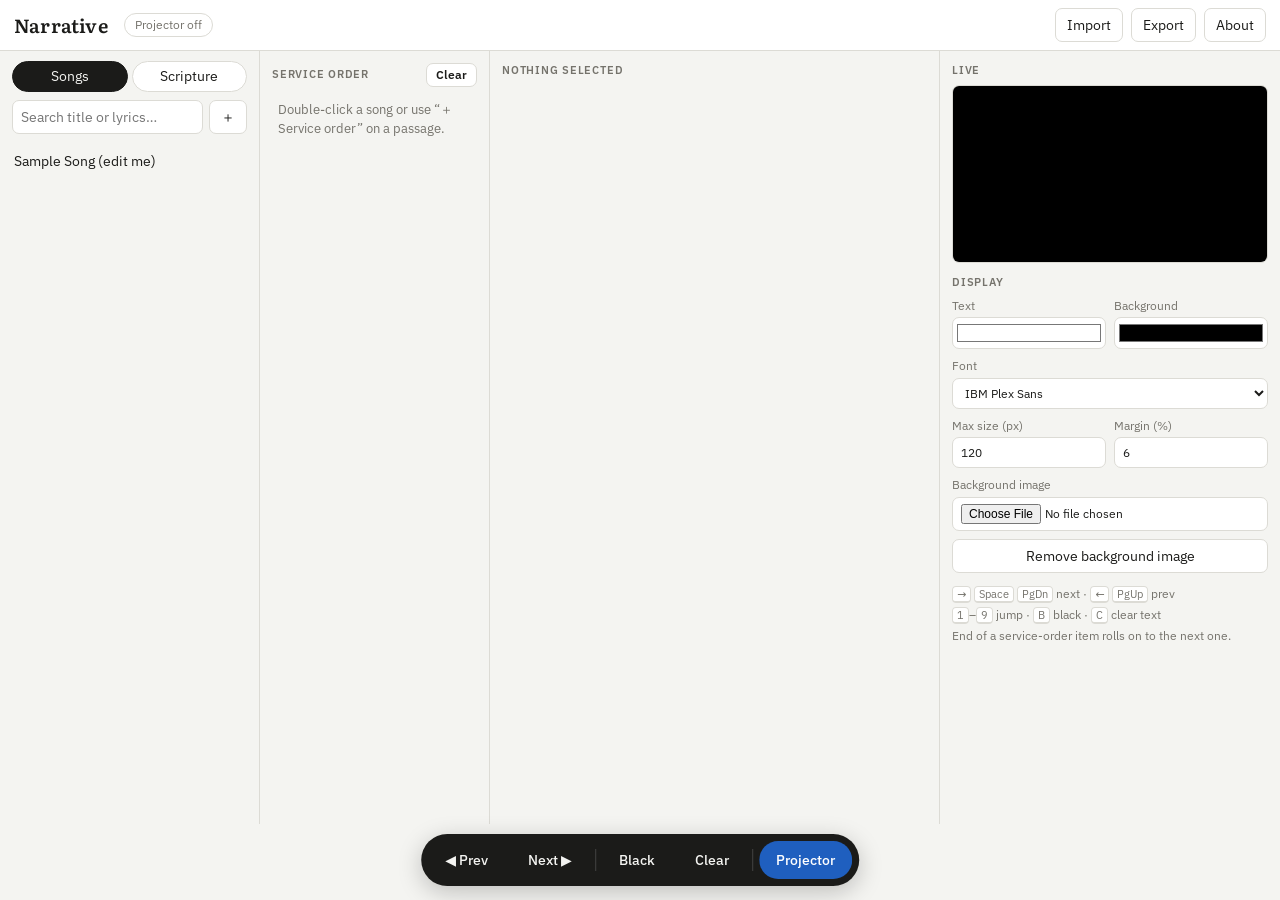
==== index.html @ c8504ea7 "Narrative v2: PWA, projector auto-placement, scripture (ESV + imported Bibles) Co-Authored-By: Claud" ====
<!doctype html>
<html lang="en">
<head>
<meta charset="utf-8">
<meta name="viewport" content="width=device-width, initial-scale=1">
<title>Narrative</title>
<meta name="description" content="Browser-based worship lyrics and scripture presenter.">
<meta name="theme-color" content="#141413">
<link rel="manifest" href="manifest.webmanifest">
<link rel="icon" href="icons/icon.svg" type="image/svg+xml">
<link rel="apple-touch-icon" href="icons/icon-192.png">
<link rel="stylesheet" href="css/stage.css">
<link rel="stylesheet" href="css/app.css">
</head>
<body>
<header>
  <h1>Narrative</h1>
  <span id="status" class="chip">Projector off</span>
  <span class="sp"></span>
  <button id="btnInstall" hidden>Install app</button>
  <button id="btnImport">Import</button>
  <button id="btnExport">Export</button>
  <button id="btnAbout">About</button>
  <input type="file" id="fileImport" accept=".json,.txt" multiple hidden>
</header>

<main>
  <section id="left">
    <nav class="tabs">
      <button data-tab="songs" class="active">Songs</button>
      <button data-tab="scripture">Scripture</button>
    </nav>

    <div class="tab" id="tab-songs">
      <div class="pad row">
        <input id="search" placeholder="Search title or lyrics…">
        <button id="btnNew" title="New song">＋</button>
      </div>
      <div class="list" id="library"></div>
    </div>

    <div class="tab" id="tab-scripture" hidden>
      <form class="pad stack" id="refForm">
        <input id="refInput" placeholder="Yoh 3:16 · John 3:16-18 · Mzm 23" autocomplete="off">
        <div class="row">
          <select id="refVersion" title="Version"></select>
          <select id="refPer" title="Verses per slide">
            <option value="0">Auto fit</option>
            <option value="1">1 verse / slide</option>
            <option value="2">2 verses / slide</option>
            <option value="3">3 verses / slide</option>
          </select>
        </div>
        <button class="primary">Show passage</button>
        <div id="refMsg" class="msg"></div>
      </form>
      <div class="pad stack">
        <h3>Versions</h3>
        <div id="bibleList" class="mini-list"></div>
        <button id="btnImportBible">Import a Bible (JSON)…</button>
        <input type="file" id="fileBible" accept=".json" hidden>
        <h3>ESV API key</h3>
        <div class="row">
          <input id="esvKey" type="password" placeholder="Paste key from api.esv.org" autocomplete="off">
          <button id="btnEsvSave">Save</button>
        </div>
        <p class="note">Stored only in this browser. Never committed, never sent anywhere except api.esv.org.</p>
        <p class="note">ESV® text © Crossway. <a href="https://www.esv.org" target="_blank" rel="noopener">esv.org</a></p>
      </div>
    </div>
  </section>

  <section>
    <h2>Service order <span class="sp"></span><button id="btnClearSched" class="sm">Clear</button></h2>
    <div class="list" id="schedule"></div>
  </section>

  <section>
    <h2><span id="viewTitle">Nothing selected</span><span class="sp"></span>
      <button id="btnAddView" class="sm" hidden>＋ Service order</button>
      <button id="btnEdit" class="sm" hidden>Edit</button>
    </h2>
    <div id="slides"></div>
  </section>

  <section id="right">
    <h2>Live</h2>
    <div class="preview" id="preview"></div>
    <h2>Display</h2>
    <div class="settings">
      <label>Text<input type="color" id="setFg"></label>
      <label>Background<input type="color" id="setBg"></label>
      <label class="full">Font
        <select id="setFont">
          <option value='"IBM Plex Sans", Arial, sans-serif'>IBM Plex Sans</option>
          <option value='Arial, Helvetica, sans-serif'>Arial</option>
          <option value='Georgia, "Times New Roman", serif'>Georgia</option>
          <option value='"Literata", Georgia, serif'>Literata</option>
        </select>
      </label>
      <label>Max size (px)<input type="number" id="setMax" min="20" max="300" step="4"></label>
      <label>Margin (%)<input type="number" id="setPad" min="0" max="25" step="1"></label>
      <label class="full">Background image<input type="file" id="setBgImg" accept="image/*"></label>
      <button class="full" id="btnBgImgClear">Remove background image</button>
    </div>
    <div class="keys">
      <kbd>→</kbd> <kbd>Space</kbd> <kbd>PgDn</kbd> next · <kbd>←</kbd> <kbd>PgUp</kbd> prev<br>
      <kbd>1</kbd>–<kbd>9</kbd> jump · <kbd>B</kbd> black · <kbd>C</kbd> clear text<br>
      End of a service-order item rolls on to the next one.
    </div>
  </section>
</main>

<div class="dock" role="toolbar" aria-label="Live controls">
  <button id="btnPrev" title="Previous (←)">◀ Prev</button>
  <button id="btnNext" title="Next (→)">Next ▶</button>
  <span class="div"></span>
  <button id="btnBlack" title="Black screen (B)">Black</button>
  <button id="btnClear" title="Clear text (C)">Clear</button>
  <span class="div"></span>
  <button id="btnProjector" class="primary" title="Open the output on the projector">Projector</button>
</div>

<div id="toast" role="status"></div>

<dialog id="editor">
  <form method="dialog">
    <input id="edTitle" placeholder="Song title" required>
    <input id="edAuthor" placeholder="Author / CCLI (optional)">
    <textarea id="edLyrics" placeholder="[Verse 1]&#10;Line one&#10;Line two&#10;&#10;[Chorus]&#10;Line one&#10;Line two"></textarea>
    <div class="note">A blank line starts a new slide. A line like <b>[Chorus]</b>, <b>Reff:</b> or <b>Bait 2</b> labels the slide and isn't projected.</div>
    <div class="row">
      <button type="button" id="edDelete">Delete</button>
      <span class="sp"></span>
      <button value="cancel" formnovalidate>Cancel</button>
      <button value="save" class="primary">Save</button>
    </div>
  </form>
</dialog>

<dialog id="about">
  <form method="dialog" class="prose-dialog">
    <h3>Narrative</h3>
    <p>A browser-based lyrics and scripture presenter. Your songs, Bibles and settings live in this browser (IndexedDB). Use <b>Export</b> for backups.</p>
    <p><b>Projector:</b> the first time, Chrome asks to “manage windows on all your displays”. Allow it, and Narrative opens the output on the second screen by itself.</p>
    <h3>Scripture</h3>
    <p>Scripture quotations marked “ESV” are from the ESV® Bible (The Holy Bible, English Standard Version®), © 2001 by Crossway, a publishing ministry of Good News Publishers. Used by permission. All rights reserved. ESV text is fetched live from <a href="https://www.esv.org" target="_blank" rel="noopener">esv.org</a>'s API with your own key, for non-commercial church use, at most 500 verses at a time.</p>
    <p>Other versions are imported by you and stay on this device. No Bible text ships with this app.</p>
    <div class="row"><span class="sp"></span><button class="primary">Close</button></div>
  </form>
</dialog>

<script type="module" src="js/app.js"></script>
</body>
</html>
---- css/stage.css ----
@font-face{font-family:"IBM Plex Sans";font-weight:400;font-display:swap;src:url(../fonts/plex-400.woff2) format("woff2")}
@font-face{font-family:"IBM Plex Sans";font-weight:500;font-display:swap;src:url(../fonts/plex-500.woff2) format("woff2")}
@font-face{font-family:"IBM Plex Sans";font-weight:600;font-display:swap;src:url(../fonts/plex-600.woff2) format("woff2")}
@font-face{font-family:"Literata";font-weight:600;font-display:swap;src:url(../fonts/literata-600.woff2) format("woff2")}

.stage{position:absolute;inset:0;display:flex;align-items:center;justify-content:center;overflow:hidden;background:#000}
.stage .txt{font-weight:600;line-height:1.25;text-align:center}
.stage .txt.lines{white-space:pre}
.stage .txt.prose{white-space:normal;line-height:1.35;text-wrap:pretty}
.stage .txt sup{font-size:.5em;font-weight:500;opacity:.75;margin-right:.15em;vertical-align:.7em;line-height:0}
.stage .cap{position:absolute;left:0;right:0;text-align:center;font-weight:500;opacity:.85;letter-spacing:.02em}
---- css/app.css ----
:root{
  --bg:#f4f4f1; --panel:#ffffff; --line:#dcdbd5; --ink:#1b1b19; --mute:#75736c; --hover:#ecebe6;
  --accent:#1f5fbf; --accent-ink:#fff; --accent-soft:#e6eefa;
  --live:#c42e2e; --live-soft:#fbe9e9; --dock:#1b1b19; --dock-ink:#f4f4f1;
  --ui:"IBM Plex Sans", system-ui, -apple-system, "Segoe UI", sans-serif;
  --display:"Literata", Georgia, serif;
}
@media (prefers-color-scheme: dark){
  :root{
    --bg:#121211; --panel:#1b1b1a; --line:#2f2f2c; --ink:#ecebe6; --mute:#9a988f; --hover:#262624;
    --accent:#5b8fe0; --accent-ink:#0d1420; --accent-soft:#1d2a40;
    --live:#e05252; --live-soft:#3a1c1c; --dock:#ecebe6; --dock-ink:#121211;
  }
}
*{box-sizing:border-box}
html,body{margin:0;height:100%}
body{background:var(--bg);color:var(--ink);font:14px/1.45 var(--ui);display:flex;flex-direction:column}
[hidden]{display:none !important}
a{color:var(--accent)}
button{font:inherit;cursor:pointer;border:1px solid var(--line);background:var(--panel);color:var(--ink);border-radius:7px;padding:6px 11px}
button:hover{border-color:var(--mute)}
button.primary{background:var(--accent);border-color:var(--accent);color:var(--accent-ink);font-weight:500}
button.on{background:var(--live);border-color:var(--live);color:#fff}
button.sm{padding:2px 9px;font-size:12px;text-transform:none;letter-spacing:0}
input,textarea,select{font:inherit;border:1px solid var(--line);border-radius:7px;padding:6px 8px;background:var(--panel);color:var(--ink);width:100%;min-width:0}
input[type=color]{padding:2px;height:32px}
.sp{flex:1}
.row{display:flex;gap:6px;align-items:center}
.stack{display:flex;flex-direction:column;gap:8px}

header{display:flex;align-items:center;gap:8px;padding:8px 14px;background:var(--panel);border-bottom:1px solid var(--line)}
header h1{font:600 19px/1 var(--display);margin:0 8px 0 0;letter-spacing:.01em}
.chip{font-size:12px;color:var(--mute);border:1px solid var(--line);border-radius:99px;padding:2px 10px}
.chip.ok{color:#1d7a3e;border-color:#1d7a3e}
@media (prefers-color-scheme: dark){ .chip.ok{color:#5fd08a;border-color:#5fd08a} }

main{flex:1;display:grid;grid-template-columns:260px 230px 1fr 340px;min-height:0;padding-bottom:76px}
section{display:flex;flex-direction:column;min-height:0;border-right:1px solid var(--line)}
section h2{font-size:11px;letter-spacing:.07em;text-transform:uppercase;color:var(--mute);margin:0;padding:12px 12px 6px;display:flex;align-items:center;gap:6px;font-weight:600}
section h3{font-size:11px;letter-spacing:.07em;text-transform:uppercase;color:var(--mute);margin:8px 0 0;font-weight:600}
#right{border-right:0;overflow:auto}
.pad{padding:0 12px 10px}
.list{flex:1;overflow:auto;padding:0 6px 12px}
.item{padding:7px 8px;border-radius:7px;cursor:pointer;display:flex;align-items:center;gap:6px}
.item:hover{background:var(--hover)}
.item.sel{background:var(--accent-soft)}
.item.live .t::before{content:"● ";color:var(--live)}
.item .t{flex:1;overflow:hidden;text-overflow:ellipsis;white-space:nowrap}
.item .tag{font-size:10px;color:var(--mute);border:1px solid var(--line);border-radius:4px;padding:0 4px}
.item .x{opacity:0;border:0;background:none;padding:0 4px;color:var(--mute)}
.item:hover .x{opacity:1}
.empty{color:var(--mute);padding:8px 12px;font-size:13px}

.tabs{display:flex;gap:4px;padding:10px 12px 8px}
.tabs button{flex:1;border-radius:99px;padding:4px 0}
.tabs button.active{background:var(--ink);color:var(--bg);border-color:var(--ink)}
.tab{display:flex;flex-direction:column;min-height:0;flex:1;overflow:auto}
.msg{font-size:13px;min-height:1em}
.msg.err{color:var(--live)}
.note{font-size:12px;color:var(--mute);margin:0}
.mini-list .item{padding:4px 6px}

#slides{flex:1;overflow:auto;padding:4px 12px 16px;display:grid;grid-template-columns:repeat(auto-fill,minmax(230px,1fr));gap:10px;align-content:start}
.slide{background:var(--panel);border:2px solid var(--line);border-radius:9px;padding:8px 10px;cursor:pointer;font-size:13px;min-height:92px}
.slide .lbl{font-size:11px;color:var(--mute);margin-bottom:4px;display:flex;justify-content:space-between;gap:6px}
.slide .b{white-space:pre-line}
.slide .b sup{font-size:9px;color:var(--mute);margin-right:2px}
.slide:hover{border-color:var(--mute)}
.slide.live{border-color:var(--live);background:var(--live-soft)}

.preview{position:relative;aspect-ratio:16/9;margin:0 12px;border-radius:7px;overflow:hidden;border:1px solid var(--line)}
.settings{padding:0 12px 10px;display:grid;grid-template-columns:1fr 1fr;gap:8px}
.settings label{font-size:12px;color:var(--mute);display:flex;flex-direction:column;gap:3px}
.settings .full{grid-column:1/-1}
.keys{font-size:12px;color:var(--mute);padding:0 12px 12px;line-height:1.75}
kbd{font:11px var(--ui);border:1px solid var(--line);border-bottom-width:2px;border-radius:4px;padding:0 4px;background:var(--panel)}

/* floating bottom bar — primary live actions */
.dock{position:fixed;left:50%;bottom:14px;transform:translateX(-50%);display:flex;align-items:center;gap:6px;
      padding:7px;border-radius:99px;background:var(--dock);box-shadow:0 6px 24px rgba(0,0,0,.22);z-index:5}
.dock button{border-radius:99px;border-color:transparent;background:transparent;color:var(--dock-ink);padding:8px 16px;font-weight:500}
.dock button:hover{background:rgba(127,127,127,.22)}
.dock button.on{background:var(--live);color:#fff}
.dock button.primary{background:var(--accent);color:var(--accent-ink)}
.dock .div{width:1px;height:22px;background:rgba(127,127,127,.4)}

#toast{position:fixed;left:50%;bottom:82px;transform:translateX(-50%);background:var(--ink);color:var(--bg);padding:9px 14px;border-radius:9px;
       font-size:13px;max-width:min(560px,90vw);text-align:center;opacity:0;pointer-events:none;transition:opacity .15s;z-index:6}
#toast.show{opacity:1}

dialog{border:1px solid var(--line);border-radius:12px;padding:0;width:min(720px,94vw);background:var(--panel);color:var(--ink)}
dialog::backdrop{background:rgba(0,0,0,.4)}
dialog form{display:flex;flex-direction:column;gap:10px;padding:18px}
dialog textarea{height:52vh;resize:vertical;line-height:1.5}
.prose-dialog h3{font:600 18px var(--display);margin:4px 0 0}
.prose-dialog p{margin:0;color:var(--ink)}

@media (max-width:1100px){ main{grid-template-columns:230px 200px 1fr 290px} }
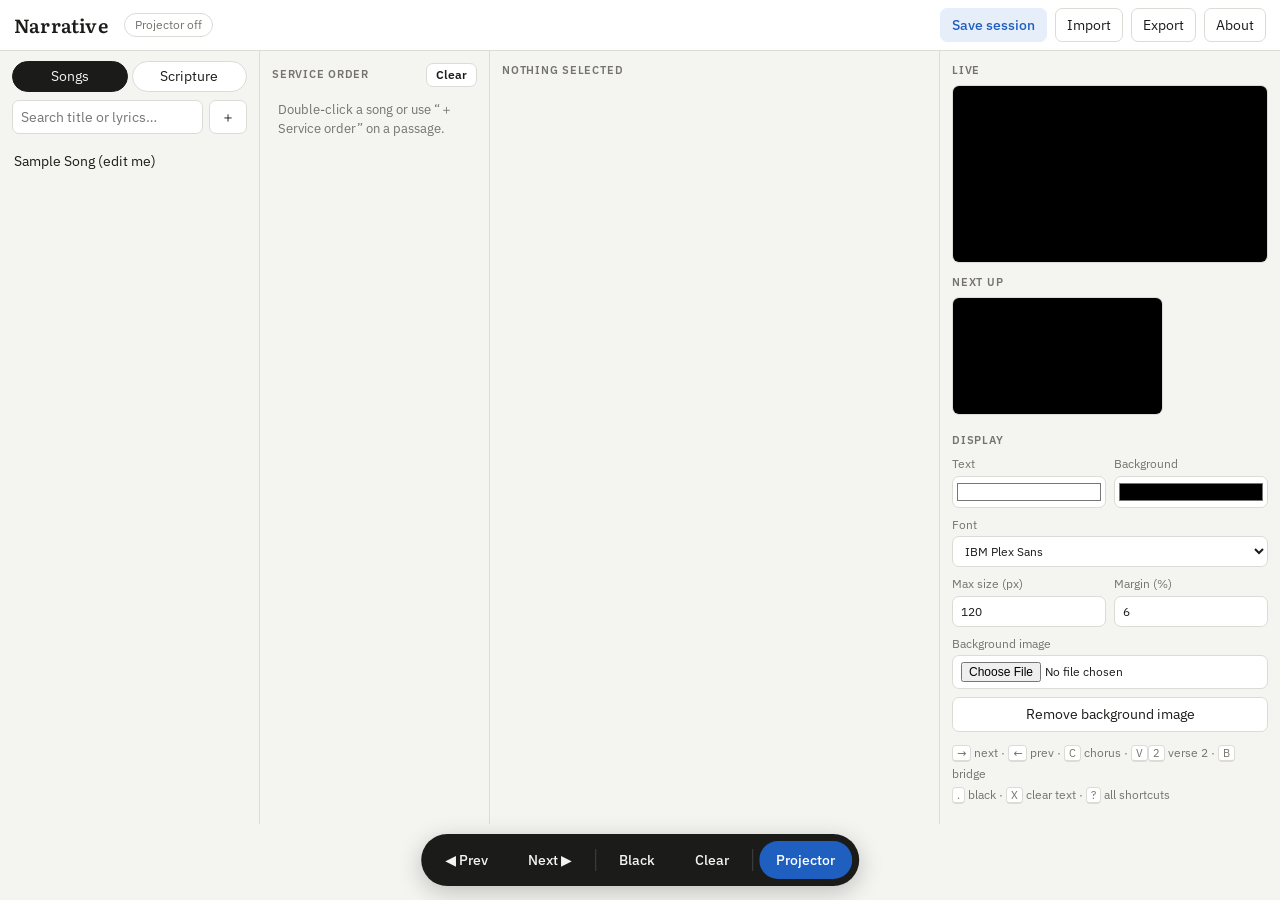
==== commit 1fc94b88: "v2.1: song flow, section hotkeys with on-screen HUD, next-up preview, Save session (offline check) -" ====
--- a/index.html
+++ b/index.html
@@ -17,7 +17,9 @@
   <h1>Narrative</h1>
   <span id="status" class="chip">Projector off</span>
   <span class="sp"></span>
+  <span id="offlineChip" class="chip" hidden></span>
   <button id="btnInstall" hidden>Install app</button>
+  <button id="btnSession" class="primary-soft" title="Make sure this service order works with no internet">Save session</button>
   <button id="btnImport">Import</button>
   <button id="btnExport">Export</button>
   <button id="btnAbout">About</button>
@@ -80,12 +82,18 @@
       <button id="btnAddView" class="sm" hidden>＋ Service order</button>
       <button id="btnEdit" class="sm" hidden>Edit</button>
     </h2>
+    <div id="flowStrip" class="flow-strip" hidden></div>
     <div id="slides"></div>
   </section>
 
   <section id="right">
-    <h2>Live</h2>
-    <div class="preview" id="preview"></div>
+    <h2>Live <span class="sp"></span><span id="liveLabel" class="live-label"></span></h2>
+    <div class="preview-wrap">
+      <div class="preview" id="preview"></div>
+      <div id="hud" class="hud" aria-live="polite"></div>
+    </div>
+    <h2>Next up <span class="sp"></span><span id="nextLabel" class="next-label"></span></h2>
+    <div class="preview small" id="nextPreview"></div>
     <h2>Display</h2>
     <div class="settings">
       <label>Text<input type="color" id="setFg"></label>
@@ -104,9 +112,8 @@
       <button class="full" id="btnBgImgClear">Remove background image</button>
     </div>
     <div class="keys">
-      <kbd>→</kbd> <kbd>Space</kbd> <kbd>PgDn</kbd> next · <kbd>←</kbd> <kbd>PgUp</kbd> prev<br>
-      <kbd>1</kbd>–<kbd>9</kbd> jump · <kbd>B</kbd> black · <kbd>C</kbd> clear text<br>
-      End of a service-order item rolls on to the next one.
+      <kbd>→</kbd> next · <kbd>←</kbd> prev · <kbd>C</kbd> chorus · <kbd>V</kbd><kbd>2</kbd> verse 2 · <kbd>B</kbd> bridge<br>
+      <kbd>.</kbd> black · <kbd>X</kbd> clear text · <kbd>?</kbd> all shortcuts
     </div>
   </section>
 </main>
@@ -115,8 +122,8 @@
   <button id="btnPrev" title="Previous (←)">◀ Prev</button>
   <button id="btnNext" title="Next (→)">Next ▶</button>
   <span class="div"></span>
-  <button id="btnBlack" title="Black screen (B)">Black</button>
-  <button id="btnClear" title="Clear text (C)">Clear</button>
+  <button id="btnBlack" title="Black screen (. or Shift+B)">Black</button>
+  <button id="btnClear" title="Clear text (X)">Clear</button>
   <span class="div"></span>
   <button id="btnProjector" class="primary" title="Open the output on the projector">Projector</button>
 </div>
@@ -128,13 +135,46 @@
     <input id="edTitle" placeholder="Song title" required>
     <input id="edAuthor" placeholder="Author / CCLI (optional)">
     <textarea id="edLyrics" placeholder="[Verse 1]&#10;Line one&#10;Line two&#10;&#10;[Chorus]&#10;Line one&#10;Line two"></textarea>
-    <div class="note">A blank line starts a new slide. A line like <b>[Chorus]</b>, <b>Reff:</b> or <b>Bait 2</b> labels the slide and isn't projected.</div>
+    <div class="note">A blank line starts a new slide. A line like <b>[Chorus]</b>, <b>Reff:</b>, <b>Bait 2</b> or <b>[V1]</b> starts a section and isn't projected. Unlabeled slides belong to the section above them.</div>
+    <label class="flow-field">Flow <input id="edFlow" placeholder="e.g. V1 C V2 C B C C   (empty = as written)" autocomplete="off"></label>
+    <div class="note" id="edFlowReport"></div>
     <div class="row">
       <button type="button" id="edDelete">Delete</button>
       <span class="sp"></span>
       <button value="cancel" formnovalidate>Cancel</button>
       <button value="save" class="primary">Save</button>
     </div>
+  </form>
+</dialog>
+
+<dialog id="session">
+  <form method="dialog" class="prose-dialog">
+    <h3>Save session</h3>
+    <p class="note">Checks that everything in this service order can be shown with no internet.</p>
+    <ul id="sessionChecks" class="checks"></ul>
+    <div class="row">
+      <button type="button" id="btnSessionBackup">Also download a backup file</button>
+      <span class="sp"></span><button class="primary">Done</button>
+    </div>
+  </form>
+</dialog>
+
+<dialog id="shortcuts">
+  <form method="dialog" class="prose-dialog">
+    <h3>Keyboard shortcuts</h3>
+    <table class="kbd-table">
+      <tr><td><kbd>→</kbd> <kbd>Space</kbd> <kbd>PgDn</kbd> <kbd>↓</kbd></td><td>Next slide (rolls into the next service-order item)</td></tr>
+      <tr><td><kbd>←</kbd> <kbd>PgUp</kbd> <kbd>↑</kbd></td><td>Previous slide</td></tr>
+      <tr><td><kbd>C</kbd></td><td>Chorus (next one in the flow)</td></tr>
+      <tr><td><kbd>V</kbd> then <kbd>2</kbd></td><td>Verse 2. <kbd>V</kbd> alone = next verse</td></tr>
+      <tr><td><kbd>P</kbd> <kbd>B</kbd> <kbd>T</kbd> <kbd>I</kbd> <kbd>E</kbd></td><td>Pre-chorus, Bridge, Tag, Intro, Ending</td></tr>
+      <tr><td><kbd>1</kbd><kbd>2</kbd> <kbd>Enter</kbd></td><td>Jump to slide number</td></tr>
+      <tr><td><kbd>.</kbd> or <kbd>⇧B</kbd></td><td>Black screen (toggle)</td></tr>
+      <tr><td><kbd>X</kbd> or <kbd>Esc</kbd></td><td>Clear text, keep background (toggle)</td></tr>
+      <tr><td><kbd>F</kbd> on the projector</td><td>Fullscreen on/off</td></tr>
+      <tr><td><kbd>?</kbd></td><td>This list</td></tr>
+    </table>
+    <div class="row"><span class="sp"></span><button class="primary">Close</button></div>
   </form>
 </dialog>
 
--- a/css/app.css
+++ b/css/app.css
@@ -96,3 +96,46 @@
 .prose-dialog p{margin:0;color:var(--ink)}
 
 @media (max-width:1100px){ main{grid-template-columns:230px 200px 1fr 290px} }
+
+/* ───── v2.1: flow, next-up, HUD, session ───── */
+button.primary-soft{background:var(--accent-soft);border-color:var(--accent-soft);color:var(--accent);font-weight:500}
+.chip.warn{color:#a15c00;border-color:#a15c00}
+@media (prefers-color-scheme: dark){ .chip.warn{color:#f0a840;border-color:#f0a840} }
+
+.flow-strip{display:flex;flex-wrap:wrap;gap:5px;padding:0 12px 8px}
+.flow-strip .tok{font:600 12px/1 var(--ui);padding:5px 8px;border-radius:6px;border:1px solid var(--line);background:var(--panel);color:var(--mute);cursor:pointer}
+.flow-strip .tok.past{opacity:.55}
+.flow-strip .tok.now{background:var(--live);border-color:var(--live);color:#fff;opacity:1}
+.flow-strip .tok.next{border-color:var(--accent);color:var(--accent)}
+
+.slide .key{font:600 10px/1 var(--ui);padding:2px 5px;border-radius:4px;background:var(--ink);color:var(--bg);margin-right:5px}
+.slide.section-start{border-left-width:5px}
+.slide.next-up{border-style:dashed;border-color:var(--accent)}
+
+.preview-wrap{position:relative;margin:0 12px}
+.preview-wrap .preview{margin:0}
+.preview.small{width:62%;margin:0 12px 6px}
+.live-label,.next-label{font-size:11px;text-transform:none;letter-spacing:0;font-weight:600;color:var(--ink);max-width:70%;overflow:hidden;text-overflow:ellipsis;white-space:nowrap}
+.live-label{color:var(--live)}
+.next-label{color:var(--accent)}
+
+.hud{position:absolute;inset:8px 8px auto auto;padding:6px 12px;border-radius:8px;background:rgba(20,20,19,.9);color:#fff;
+     font:600 15px/1.2 var(--ui);opacity:0;transform:translateY(4px);transition:opacity .12s,transform .12s;pointer-events:none}
+.hud.show{opacity:1;transform:none}
+.hud.miss{background:var(--live)}
+.hud .k{display:inline-block;min-width:1.4em;text-align:center;border:1px solid rgba(255,255,255,.5);border-radius:4px;padding:0 4px;margin-right:6px}
+
+.flow-field{display:flex;align-items:center;gap:8px;font-size:13px;color:var(--mute)}
+.flow-field input{flex:1;font-family:"IBM Plex Sans",ui-monospace,monospace;letter-spacing:.04em}
+#edFlowReport.err{color:var(--live)}
+
+.checks{list-style:none;margin:4px 0;padding:0;display:flex;flex-direction:column;gap:6px}
+.checks li{display:flex;gap:8px;align-items:flex-start;font-size:14px}
+.checks li .i{width:1.3em;flex:none;text-align:center;font-weight:700}
+.checks li.ok .i{color:#1d7a3e}
+.checks li.warn .i{color:#a15c00}
+.checks li.bad .i{color:var(--live)}
+.checks li small{display:block;color:var(--mute);font-size:12px}
+.kbd-table{border-collapse:collapse;font-size:13px}
+.kbd-table td{padding:5px 8px;border-bottom:1px solid var(--line);vertical-align:top}
+.kbd-table td:first-child{white-space:nowrap}
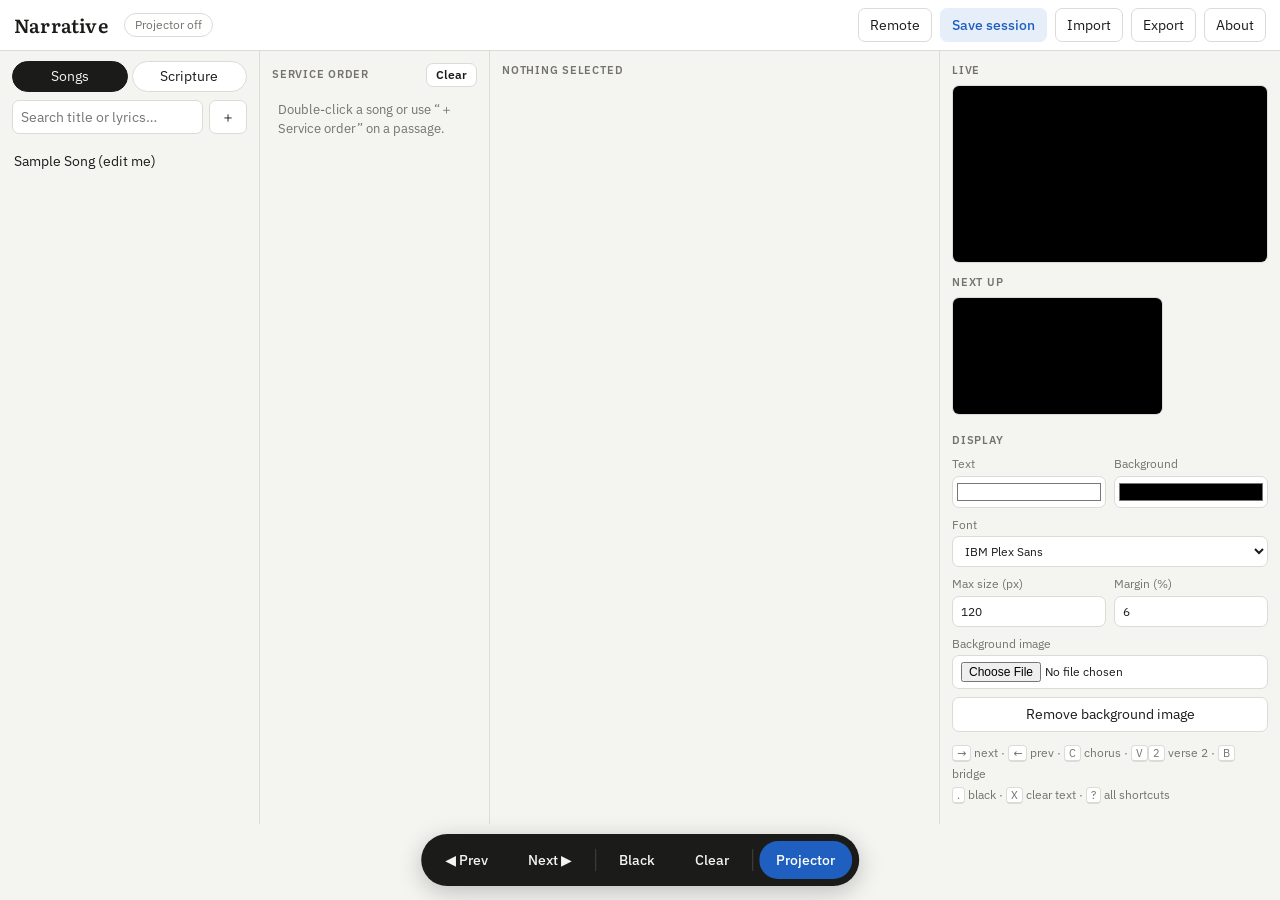
==== commit 8476d6e3: "v2.2: Remote presenter view for iPad/phone over any network - remote.html: Live + Next up, service o" ====
--- a/index.html
+++ b/index.html
@@ -18,7 +18,9 @@
   <span id="status" class="chip">Projector off</span>
   <span class="sp"></span>
   <span id="offlineChip" class="chip" hidden></span>
+  <span id="remoteChip" class="chip" hidden></span>
   <button id="btnInstall" hidden>Install app</button>
+  <button id="btnRemote" title="Control this laptop from an iPad or phone, on any network">Remote</button>
   <button id="btnSession" class="primary-soft" title="Make sure this service order works with no internet">Save session</button>
   <button id="btnImport">Import</button>
   <button id="btnExport">Export</button>
@@ -159,6 +161,32 @@
   </form>
 </dialog>
 
+<dialog id="remote">
+  <form method="dialog" class="prose-dialog">
+    <h3>Remote control</h3>
+    <p class="note">Run the service from an iPad or phone: it shows Live and Next up, and every tap there changes this laptop and the projector. Works on a different Wi-Fi or mobile data. Both devices just need internet.</p>
+    <label class="switch"><input type="checkbox" id="rmEnabled"> Allow remote control</label>
+    <div id="rmBody" class="remote-body" hidden>
+      <div class="qr" id="rmQr" aria-label="QR code to open the remote"></div>
+      <div class="stack">
+        <div class="note">On the iPad, scan this with the Camera, or open <b id="rmHost"></b> and type:</div>
+        <div class="code" id="rmCode"></div>
+        <div class="row">
+          <button type="button" id="rmCopy">Copy link</button>
+          <button type="button" id="rmNew" title="Disconnects any paired device">New code</button>
+        </div>
+        <div id="rmStatus" class="note"></div>
+      </div>
+    </div>
+    <details class="note">
+      <summary>Privacy &amp; relay</summary>
+      <p class="note">Messages pass through a public relay (<span id="rmRelayName">ntfy.sh</span>) but are encrypted end-to-end with a key made from the pairing code, so the relay can't read song or slide content. Anyone with the code can control the screen, so press <b>New code</b> if it leaks.</p>
+      <label class="note">Relay address <input id="rmRelay" placeholder="https://ntfy.sh"></label>
+    </details>
+    <div class="row"><span class="sp"></span><button class="primary">Done</button></div>
+  </form>
+</dialog>
+
 <dialog id="shortcuts">
   <form method="dialog" class="prose-dialog">
     <h3>Keyboard shortcuts</h3>
--- a/css/app.css
+++ b/css/app.css
@@ -139,3 +139,13 @@
 .kbd-table{border-collapse:collapse;font-size:13px}
 .kbd-table td{padding:5px 8px;border-bottom:1px solid var(--line);vertical-align:top}
 .kbd-table td:first-child{white-space:nowrap}
+
+/* ───── v2.2: remote ───── */
+.switch{display:flex;gap:8px;align-items:center;font-weight:500}
+.switch input{width:auto}
+.remote-body{display:grid;grid-template-columns:auto 1fr;gap:18px;align-items:center}
+.qr{background:#fff;padding:8px;border-radius:10px;line-height:0}
+.qr svg{width:200px;height:200px;display:block}
+.code{font:600 30px/1.1 "IBM Plex Sans",ui-monospace,monospace;letter-spacing:.12em}
+details.note summary{cursor:pointer;margin-top:4px}
+details.note input{margin-top:4px}
